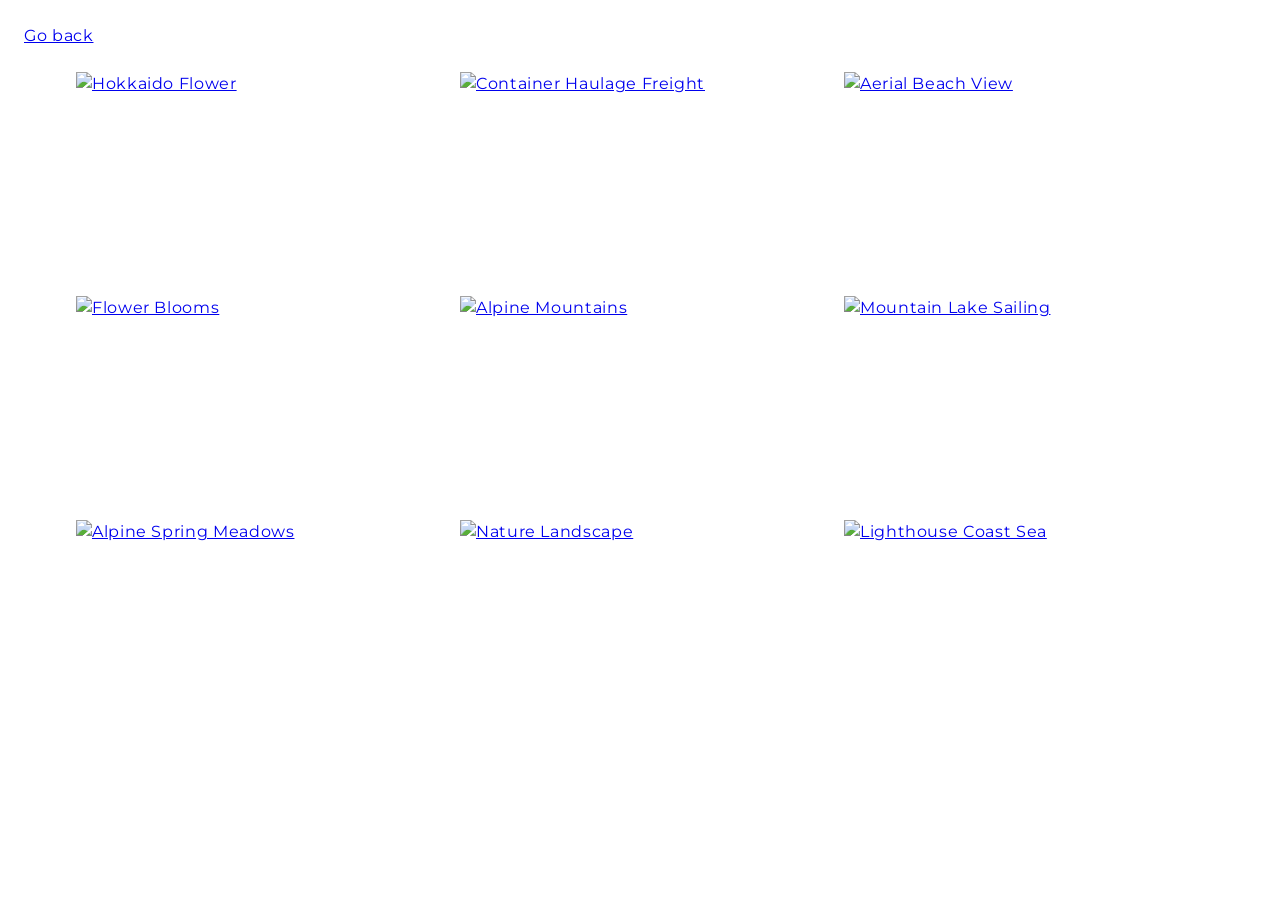
==== src/1-gallery.html @ 51ef9045 "complete homework 9" ====
<!doctype html>
<html lang="en">
  <head>
    <meta charset="UTF-8" />
    <meta name="viewport" content="width=device-width, initial-scale=1.0" />
    <title>Gallery</title>
    <link rel="stylesheet" href="./css/styles.css" />
  </head>
  <body>
    <a href="./index.html">Go back</a>

    <ul class="gallery">
      <li class="gallery-item">
        <a
          class="gallery-link"
          href="https://cdn.pixabay.com/photo/2019/05/14/16/43/rchids-4202820_1280.jpg"
        >
          <img
            class="gallery-image"
            src="https://cdn.pixabay.com/photo/2019/05/14/16/43/rchids-4202820__480.jpg"
            alt="Hokkaido Flower"
          />
        </a>
      </li>

      <li class="gallery-item">
        <a
          class="gallery-link"
          href="https://cdn.pixabay.com/photo/2019/05/14/22/05/container-4203677_1280.jpg"
        >
          <img
            class="gallery-image"
            src="https://cdn.pixabay.com/photo/2019/05/14/22/05/container-4203677__340.jpg"
            alt="Container Haulage Freight"
          />
        </a>
      </li>

      <li class="gallery-item">
        <a
          class="gallery-link"
          href="https://cdn.pixabay.com/photo/2019/05/16/09/47/beach-4206785_1280.jpg"
        >
          <img
            class="gallery-image"
            src="https://cdn.pixabay.com/photo/2019/05/16/09/47/beach-4206785__340.jpg"
            alt="Aerial Beach View"
          />
        </a>
      </li>

      <li class="gallery-item">
        <a
          class="gallery-link"
          href="https://cdn.pixabay.com/photo/2016/11/18/16/19/flowers-1835619_1280.jpg"
        >
          <img
            class="gallery-image"
            src="https://cdn.pixabay.com/photo/2016/11/18/16/19/flowers-1835619__340.jpg"
            alt="Flower Blooms"
          />
        </a>
      </li>

      <li class="gallery-item">
        <a
          class="gallery-link"
          href="https://cdn.pixabay.com/photo/2018/09/13/10/36/mountains-3674334_1280.jpg"
        >
          <img
            class="gallery-image"
            src="https://cdn.pixabay.com/photo/2018/09/13/10/36/mountains-3674334__340.jpg"
            alt="Alpine Mountains"
          />
        </a>
      </li>

      <li class="gallery-item">
        <a
          class="gallery-link"
          href="https://cdn.pixabay.com/photo/2019/05/16/23/04/landscape-4208571_1280.jpg"
        >
          <img
            class="gallery-image"
            src="https://cdn.pixabay.com/photo/2019/05/16/23/04/landscape-4208571__340.jpg"
            alt="Mountain Lake Sailing"
          />
        </a>
      </li>

      <li class="gallery-item">
        <a
          class="gallery-link"
          href="https://cdn.pixabay.com/photo/2019/05/17/09/27/the-alps-4209272_1280.jpg"
        >
          <img
            class="gallery-image"
            src="https://cdn.pixabay.com/photo/2019/05/17/09/27/the-alps-4209272__340.jpg"
            alt="Alpine Spring Meadows"
          />
        </a>
      </li>

      <li class="gallery-item">
        <a
          class="gallery-link"
          href="https://cdn.pixabay.com/photo/2019/05/16/21/10/landscape-4208255_1280.jpg"
        >
          <img
            class="gallery-image"
            src="https://cdn.pixabay.com/photo/2019/05/16/21/10/landscape-4208255__340.jpg"
            alt="Nature Landscape"
          />
        </a>
      </li>

      <li class="gallery-item">
        <a
          class="gallery-link"
          href="https://cdn.pixabay.com/photo/2019/05/17/04/35/lighthouse-4208843_1280.jpg"
        >
          <img
            class="gallery-image"
            src="https://cdn.pixabay.com/photo/2019/05/17/04/35/lighthouse-4208843__340.jpg"
            alt="Lighthouse Coast Sea"
          />
        </a>
      </li>
    </ul>

    <script type="module" src="./js/1-gallery.js"></script>
  </body>
</html>
---- src/css/styles.css ----
@import url('https://fonts.googleapis.com/css2?family=Montserrat:wght@400;500&display=swap');

*,
*::before,
*::after {
  box-sizing: border-box;
}

body {
  margin: 0;
  padding: 24px;
  font-family: 'Montserrat', sans-serif;
  font-size: 16px;
  line-height: 1.5;
  letter-spacing: 0.04em;
  color: #2e2f42;
  background-color: #fff;
}

ul {
  margin: 0;
  padding: 0;
  list-style: none;
}

img {
  display: block;
  max-width: 100%;
}

/* ---------- Галерея ---------- */

.gallery {
  display: grid;
  grid-template-columns: repeat(3, 1fr);
  gap: 24px;
  max-width: 1128px;
  margin: 24px auto 0;
}

.gallery-item {
  height: 200px;
  overflow: hidden;
}

.gallery-link {
  display: block;
  width: 100%;
  height: 100%;
}

.gallery-image {
  display: block;
  width: 100%;
  height: 100%;
  object-fit: cover;
  transition: transform 250ms cubic-bezier(0.4, 0, 0.2, 1);
}

.gallery-item:hover .gallery-image {
  transform: scale(1.04);
}

/* ---------- Форма ---------- */

.feedback-form {
  display: flex;
  flex-direction: column;
  align-items: flex-start;
  gap: 8px;
  width: 360px;
  max-width: 100%;
  margin-top: 24px;
}

.feedback-form label {
  display: flex;
  flex-direction: column;
  gap: 8px;
  width: 100%;
}

.feedback-form input,
.feedback-form textarea {
  width: 100%;
  padding: 8px 16px;
  font-family: inherit;
  font-size: 16px;
  line-height: 1.5;
  letter-spacing: 0.04em;
  color: #2e2f42;
  background-color: #fff;
  border: 1px solid rgba(46, 47, 66, 0.4);
  border-radius: 8px;
  outline: none;
  transition: border-color 250ms cubic-bezier(0.4, 0, 0.2, 1);
}

.feedback-form input {
  height: 40px;
}

.feedback-form textarea {
  height: 100px;
  resize: none;
}

.feedback-form input:hover,
.feedback-form textarea:hover {
  border-color: #000;
}

.feedback-form input:focus,
.feedback-form textarea:focus {
  border-color: #4e75ff;
}

.feedback-form button {
  height: 40px;
  margin-top: 8px;
  padding: 8px 16px;
  font-family: inherit;
  font-size: 16px;
  font-weight: 500;
  line-height: 1.5;
  letter-spacing: 0.04em;
  color: #fff;
  background-color: #4e75ff;
  border: none;
  border-radius: 8px;
  cursor: pointer;
  transition: background-color 250ms cubic-bezier(0.4, 0, 0.2, 1);
}

.feedback-form button:hover,
.feedback-form button:focus {
  background-color: #6c8cff;
}
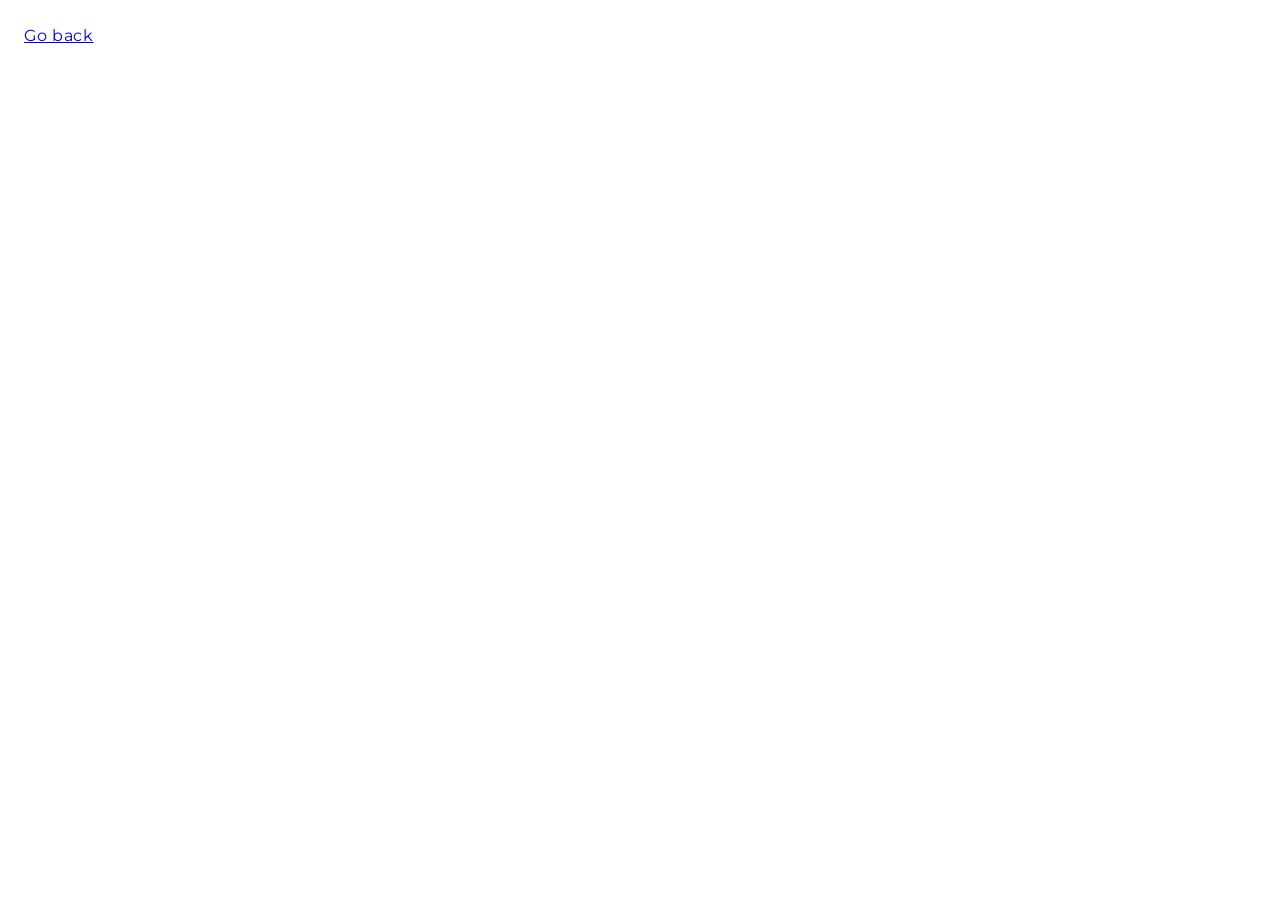
==== commit bbdf4f2e: "fix gallery page" ====
--- a/src/1-gallery.html
+++ b/src/1-gallery.html
@@ -9,124 +9,7 @@
   <body>
     <a href="./index.html">Go back</a>
 
-    <ul class="gallery">
-      <li class="gallery-item">
-        <a
-          class="gallery-link"
-          href="https://cdn.pixabay.com/photo/2019/05/14/16/43/rchids-4202820_1280.jpg"
-        >
-          <img
-            class="gallery-image"
-            src="https://cdn.pixabay.com/photo/2019/05/14/16/43/rchids-4202820__480.jpg"
-            alt="Hokkaido Flower"
-          />
-        </a>
-      </li>
-
-      <li class="gallery-item">
-        <a
-          class="gallery-link"
-          href="https://cdn.pixabay.com/photo/2019/05/14/22/05/container-4203677_1280.jpg"
-        >
-          <img
-            class="gallery-image"
-            src="https://cdn.pixabay.com/photo/2019/05/14/22/05/container-4203677__340.jpg"
-            alt="Container Haulage Freight"
-          />
-        </a>
-      </li>
-
-      <li class="gallery-item">
-        <a
-          class="gallery-link"
-          href="https://cdn.pixabay.com/photo/2019/05/16/09/47/beach-4206785_1280.jpg"
-        >
-          <img
-            class="gallery-image"
-            src="https://cdn.pixabay.com/photo/2019/05/16/09/47/beach-4206785__340.jpg"
-            alt="Aerial Beach View"
-          />
-        </a>
-      </li>
-
-      <li class="gallery-item">
-        <a
-          class="gallery-link"
-          href="https://cdn.pixabay.com/photo/2016/11/18/16/19/flowers-1835619_1280.jpg"
-        >
-          <img
-            class="gallery-image"
-            src="https://cdn.pixabay.com/photo/2016/11/18/16/19/flowers-1835619__340.jpg"
-            alt="Flower Blooms"
-          />
-        </a>
-      </li>
-
-      <li class="gallery-item">
-        <a
-          class="gallery-link"
-          href="https://cdn.pixabay.com/photo/2018/09/13/10/36/mountains-3674334_1280.jpg"
-        >
-          <img
-            class="gallery-image"
-            src="https://cdn.pixabay.com/photo/2018/09/13/10/36/mountains-3674334__340.jpg"
-            alt="Alpine Mountains"
-          />
-        </a>
-      </li>
-
-      <li class="gallery-item">
-        <a
-          class="gallery-link"
-          href="https://cdn.pixabay.com/photo/2019/05/16/23/04/landscape-4208571_1280.jpg"
-        >
-          <img
-            class="gallery-image"
-            src="https://cdn.pixabay.com/photo/2019/05/16/23/04/landscape-4208571__340.jpg"
-            alt="Mountain Lake Sailing"
-          />
-        </a>
-      </li>
-
-      <li class="gallery-item">
-        <a
-          class="gallery-link"
-          href="https://cdn.pixabay.com/photo/2019/05/17/09/27/the-alps-4209272_1280.jpg"
-        >
-          <img
-            class="gallery-image"
-            src="https://cdn.pixabay.com/photo/2019/05/17/09/27/the-alps-4209272__340.jpg"
-            alt="Alpine Spring Meadows"
-          />
-        </a>
-      </li>
-
-      <li class="gallery-item">
-        <a
-          class="gallery-link"
-          href="https://cdn.pixabay.com/photo/2019/05/16/21/10/landscape-4208255_1280.jpg"
-        >
-          <img
-            class="gallery-image"
-            src="https://cdn.pixabay.com/photo/2019/05/16/21/10/landscape-4208255__340.jpg"
-            alt="Nature Landscape"
-          />
-        </a>
-      </li>
-
-      <li class="gallery-item">
-        <a
-          class="gallery-link"
-          href="https://cdn.pixabay.com/photo/2019/05/17/04/35/lighthouse-4208843_1280.jpg"
-        >
-          <img
-            class="gallery-image"
-            src="https://cdn.pixabay.com/photo/2019/05/17/04/35/lighthouse-4208843__340.jpg"
-            alt="Lighthouse Coast Sea"
-          />
-        </a>
-      </li>
-    </ul>
+    <ul class="gallery"></ul>
 
     <script type="module" src="./js/1-gallery.js"></script>
   </body>
